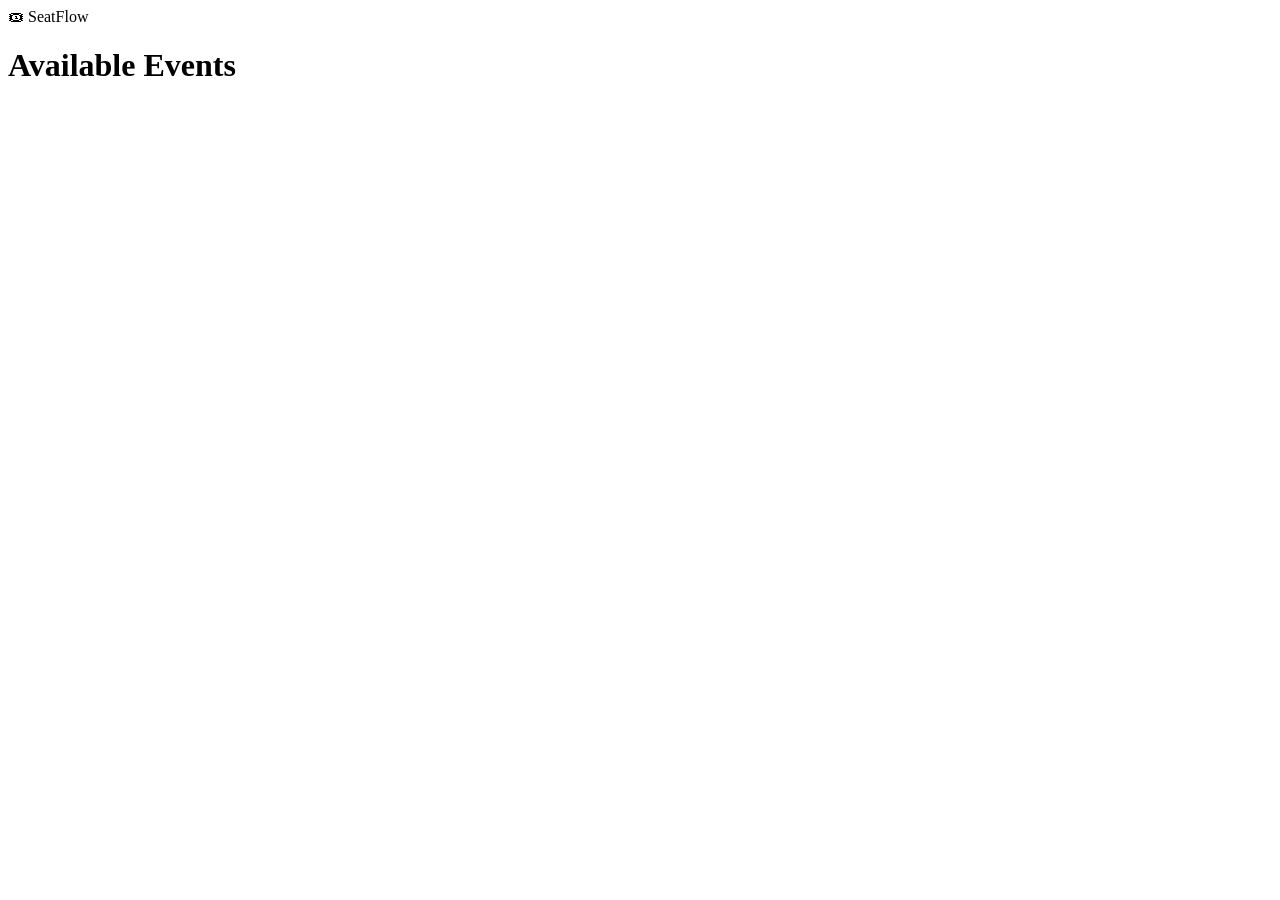
==== frontend/dashboard.html @ baf5029e "Next Commit" ====
<!DOCTYPE html>
<html>
<head>
    <title>SeatFlow Dashboard</title>
    <link rel="stylesheet" href="style.css">
</head>
<body>

<nav class="navbar">
    <div class="logo">🎟 SeatFlow</div>
</nav>

<h1 class="dashboard-title">Available Events</h1>

<div id="eventsContainer" class="events-grid"></div>

<script src="script.js"></script>
</body>
</html>
---- frontend/style.css ----
.admin-panel {
    margin: 40px auto;
}

.admin-panel input {
    padding: 10px;
    margin: 5px;
    border-radius: 15px;
    border: none;
}

.admin-panel button {
    padding: 10px 20px;
    border-radius: 20px;
    border: none;
    background: #9c27b0;
    color: white;
    cursor: pointer;
}

.admin-panel button:hover {
    background: #7b1fa2;
}
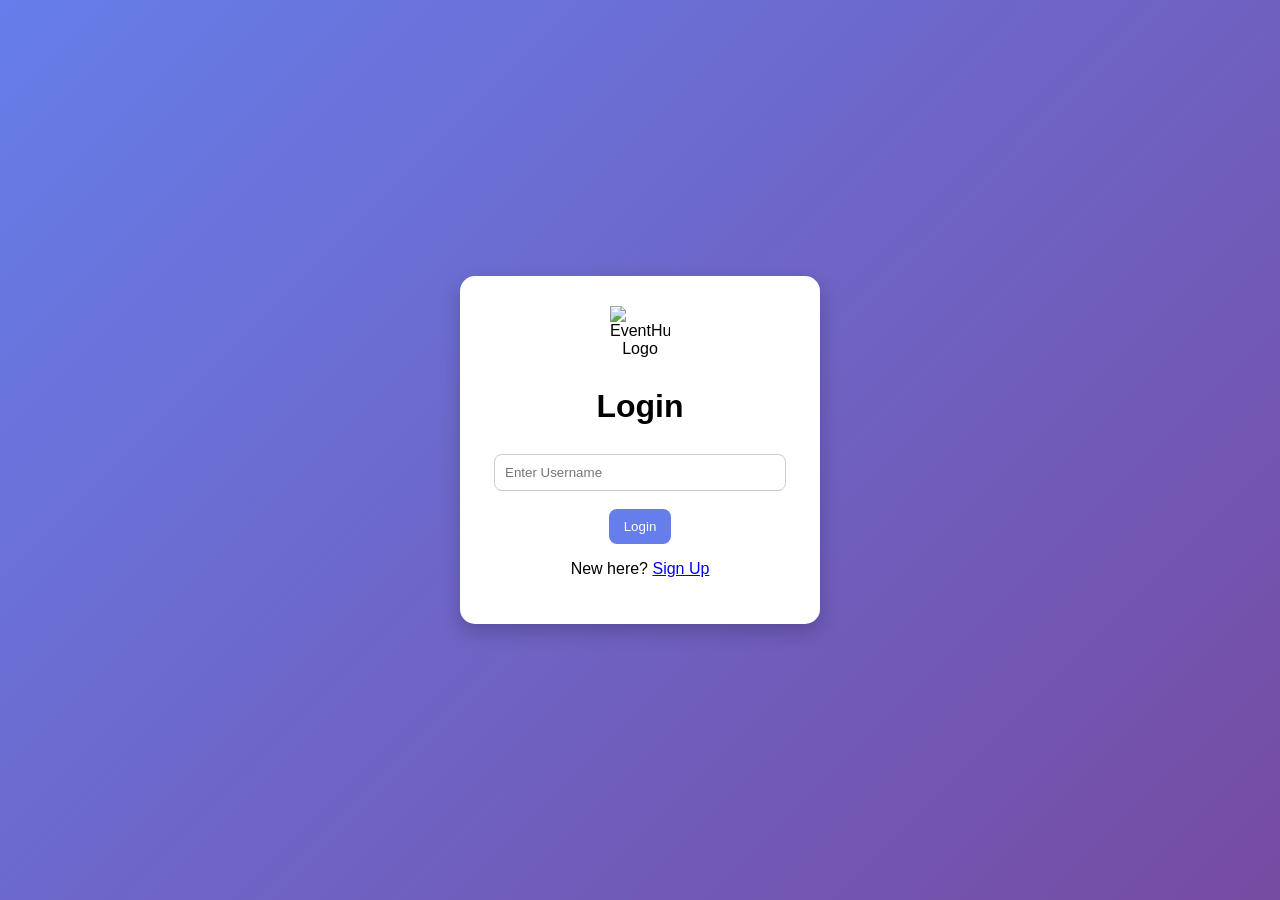
==== commit b4be0d0b: "OTHER Commit" ====
--- a/frontend/dashboard.html
+++ b/frontend/dashboard.html
@@ -1,19 +1,35 @@
 <!DOCTYPE html>
-<html>
+<html lang="en">
 <head>
-    <title>SeatFlow Dashboard</title>
-    <link rel="stylesheet" href="style.css">
+    <meta charset="UTF-8">
+    <title>EventHub - Dashboard</title>
+    <link rel="stylesheet" href="./style.css">
 </head>
 <body>
 
-<nav class="navbar">
-    <div class="logo">🎟 SeatFlow</div>
-</nav>
+<div class="top-bar">
+    <img src="https://via.placeholder.com/50" alt="EventHub Logo" class="logo-small">
+    <h2 id="welcomeMessage"></h2>
+    <button onclick="logout()" class="logout-btn">Logout</button>
+</div>
 
-<h1 class="dashboard-title">Available Events</h1>
+<!-- Admin Panel -->
+<div id="adminPanel" class="card" style="display:none;">
+    <h3>📌 Create Event (Admin Only)</h3>
+    <input type="text" id="eventName" placeholder="Event Name"><br><br>
+    <input type="date" id="eventDate"><br><br>
+    <input type="number" id="eventSeats" placeholder="Seats"><br><br>
+    <button onclick="createEvent()">Create Event</button>
+</div>
 
-<div id="eventsContainer" class="events-grid"></div>
+<hr>
 
-<script src="script.js"></script>
+<!-- Events Section -->
+<div id="eventsSection" class="card">
+    <h3>🎟 Available Events</h3>
+    <div id="eventList"></div>
+</div>
+
+<script src="./script.js"></script>
 </body>
 </html>
--- a/frontend/style.css
+++ b/frontend/style.css
@@ -1,23 +1,91 @@
-.admin-panel {
-    margin: 40px auto;
+/* Global */
+body {
+    font-family: Arial, sans-serif;
+    background: linear-gradient(135deg, #667eea, #764ba2);
+    margin: 0;
+    padding: 0;
 }
 
-.admin-panel input {
-    padding: 10px;
-    margin: 5px;
-    border-radius: 15px;
-    border: none;
+.center-page {
+    display: flex;
+    height: 100vh;
+    justify-content: center;
+    align-items: center;
 }
 
-.admin-panel button {
-    padding: 10px 20px;
-    border-radius: 20px;
+.card {
+    background: #fff;
+    padding: 30px;
+    border-radius: 15px;
+    box-shadow: 0 8px 20px rgba(0,0,0,0.2);
+    text-align: center;
+    width: 300px;
+}
+
+input, select {
+    width: 90%;
+    padding: 10px;
+    margin: 8px 0;
+    border-radius: 8px;
+    border: 1px solid #ccc;
+}
+
+button {
+    padding: 10px 15px;
     border: none;
-    background: #9c27b0;
+    border-radius: 8px;
+    background-color: #667eea;
     color: white;
     cursor: pointer;
+    margin-top: 10px;
 }
 
-.admin-panel button:hover {
-    background: #7b1fa2;
+button:hover {
+    background-color: #5a67d8;
+}
+
+.top-bar {
+    display: flex;
+    align-items: center;
+    justify-content: space-between;
+    padding: 15px 30px;
+    background-color: #fff;
+    box-shadow: 0 4px 10px rgba(0,0,0,0.1);
+}
+
+.logo {
+    width: 60px;
+    height: 60px;
+    display: block;
+    margin: 0 auto 10px auto;
+}
+
+.logo-small {
+    width: 50px;
+    height: 50px;
+}
+
+.logout-btn {
+    background-color: #e53e3e;
+}
+
+.logout-btn:hover {
+    background-color: #c53030;
+}
+
+.event-card {
+    background: #f7f7f7;
+    padding: 15px;
+    margin: 10px 0;
+    border-radius: 10px;
+    text-align: left;
+}
+
+.event-card button {
+    margin-top: 10px;
+}
+
+.full {
+    color: red;
+    font-weight: bold;
 }
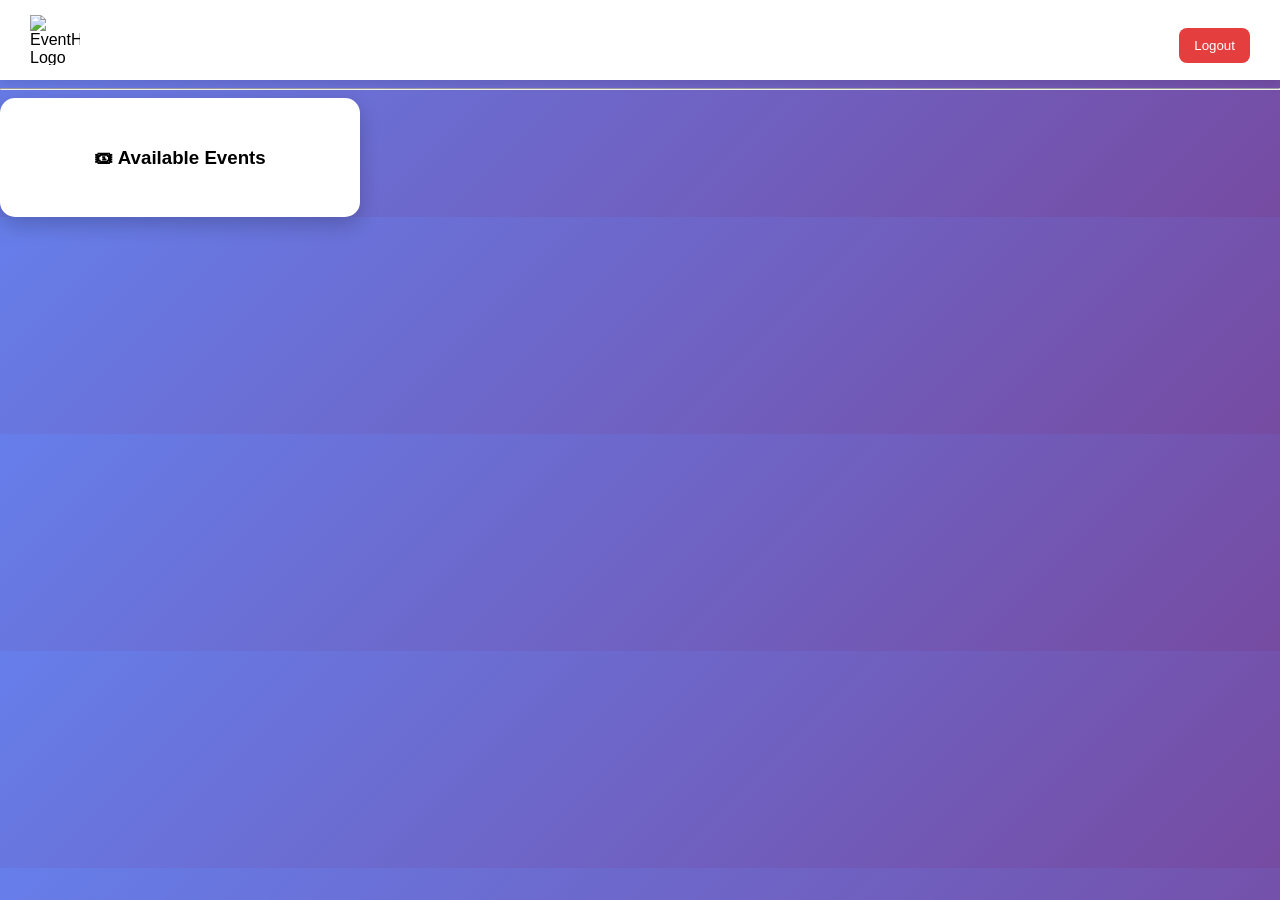
==== commit 366fec9d: "first Commit" ====
--- a/frontend/dashboard.html
+++ b/frontend/dashboard.html
@@ -18,6 +18,7 @@
     <h3>📌 Create Event (Admin Only)</h3>
     <input type="text" id="eventName" placeholder="Event Name"><br><br>
     <input type="date" id="eventDate"><br><br>
+    <input type="time" id="eventTime"><br><br>
     <input type="number" id="eventSeats" placeholder="Seats"><br><br>
     <button onclick="createEvent()">Create Event</button>
 </div>
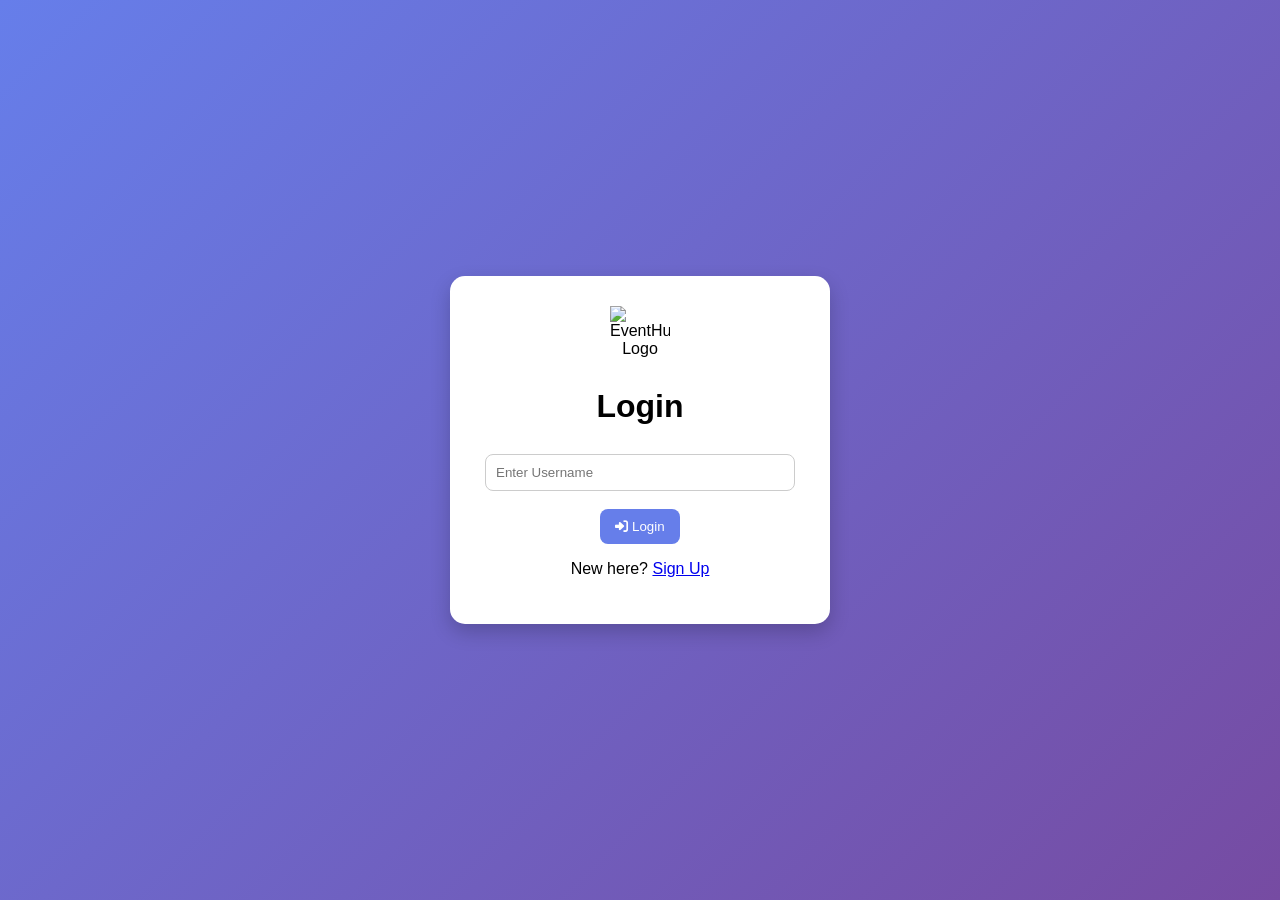
==== commit 1340092a: "first Commit" ====
--- a/frontend/dashboard.html
+++ b/frontend/dashboard.html
@@ -4,13 +4,14 @@
     <meta charset="UTF-8">
     <title>EventHub - Dashboard</title>
     <link rel="stylesheet" href="./style.css">
+    <link rel="stylesheet" href="https://cdnjs.cloudflare.com/ajax/libs/font-awesome/6.4.0/css/all.min.css">
 </head>
 <body>
 
 <div class="top-bar">
     <img src="https://via.placeholder.com/50" alt="EventHub Logo" class="logo-small">
     <h2 id="welcomeMessage"></h2>
-    <button onclick="logout()" class="logout-btn">Logout</button>
+    <button onclick="logout()" class="logout-btn"><i class="fa-solid fa-right-from-bracket"></i> Logout</button>
 </div>
 
 <!-- Admin Panel -->
@@ -18,9 +19,8 @@
     <h3>📌 Create Event (Admin Only)</h3>
     <input type="text" id="eventName" placeholder="Event Name"><br><br>
     <input type="date" id="eventDate"><br><br>
-    <input type="time" id="eventTime"><br><br>
     <input type="number" id="eventSeats" placeholder="Seats"><br><br>
-    <button onclick="createEvent()">Create Event</button>
+    <button onclick="createEvent()"><i class="fa-solid fa-plus"></i> Create Event</button>
 </div>
 
 <hr>
@@ -31,6 +31,20 @@
     <div id="eventList"></div>
 </div>
 
+<!-- Payment Modal -->
+<div id="paymentModal" class="modal">
+    <div class="modal-content">
+        <span class="close" onclick="closePayment()">&times;</span>
+        <h3>💳 Complete Payment</h3>
+        <p>₹100 per registration</p>
+        <div class="payment-options">
+            <button onclick="completePayment('Card')"><i class="fa-solid fa-credit-card"></i> Card</button>
+            <button onclick="completePayment('UPI')"><i class="fa-brands fa-paypal"></i> UPI</button>
+            <button onclick="completePayment('Wallet')"><i class="fa-solid fa-wallet"></i> Wallet</button>
+        </div>
+    </div>
+</div>
+
 <script src="./script.js"></script>
 </body>
 </html>
--- a/frontend/style.css
+++ b/frontend/style.css
@@ -19,7 +19,7 @@
     border-radius: 15px;
     box-shadow: 0 8px 20px rgba(0,0,0,0.2);
     text-align: center;
-    width: 300px;
+    width: 320px;
 }
 
 input, select {
@@ -85,7 +85,49 @@
     margin-top: 10px;
 }
 
+.event-card i {
+    margin-right: 8px;
+    color: #667eea;
+}
+
+.event-card button i {
+    margin-right: 5px;
+}
+
 .full {
     color: red;
     font-weight: bold;
+}
+
+/* Modal styles */
+.modal {
+    display: none;
+    position: fixed;
+    z-index: 1000;
+    left: 0;
+    top: 0;
+    width: 100%;
+    height: 100%;
+    overflow: auto;
+    background-color: rgba(0,0,0,0.5);
+}
+
+.modal-content {
+    background-color: #fff;
+    margin: 15% auto;
+    padding: 20px;
+    border-radius: 15px;
+    width: 300px;
+    text-align: center;
+}
+
+.modal-content .close {
+    float: right;
+    font-size: 28px;
+    cursor: pointer;
+}
+
+.payment-options button {
+    margin: 10px;
+    width: 80px;
 }
